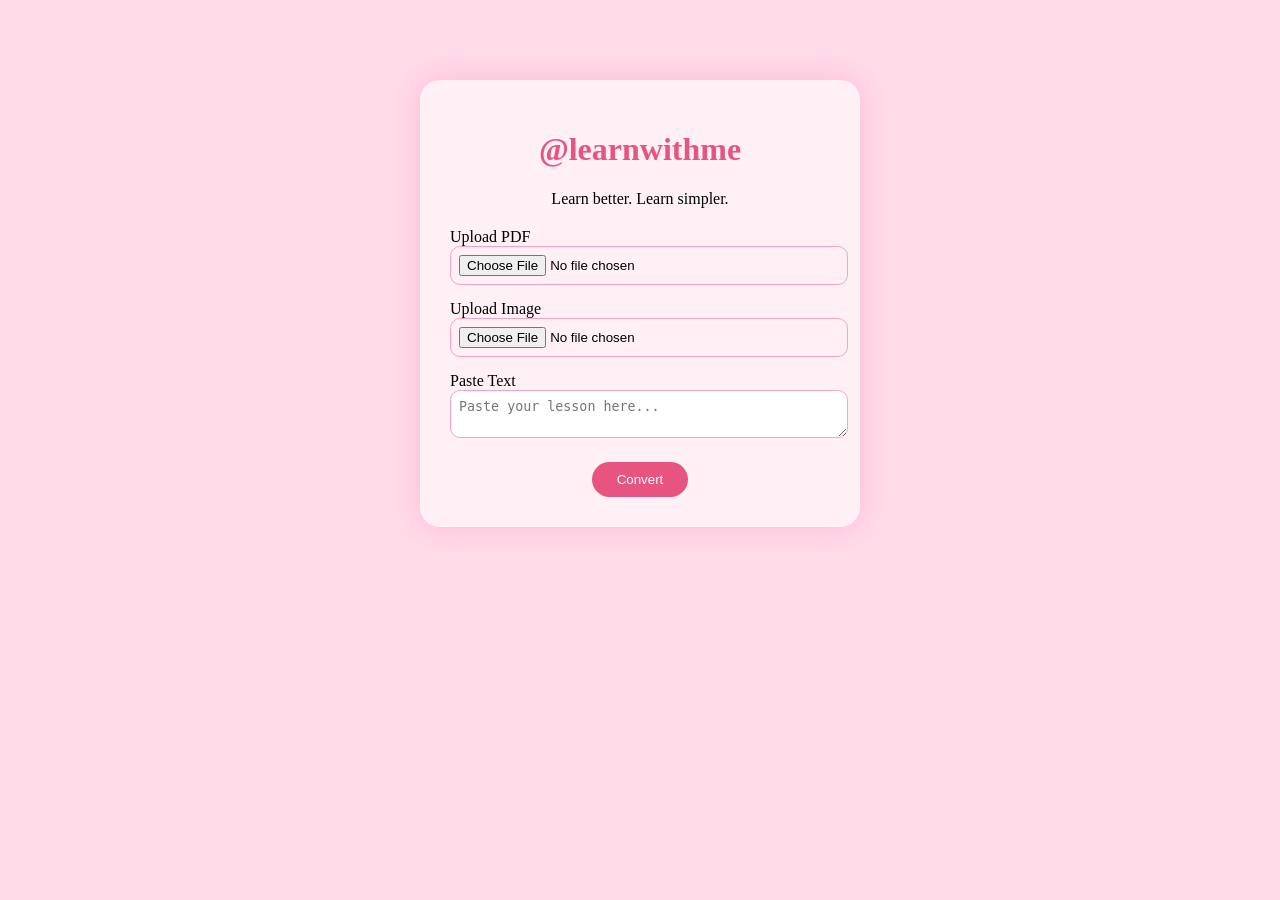
==== templates/index.html @ 1f2ebf05 "Initial commit - Cognivara AI" ====
<!DOCTYPE html>
<html>
<head>
    <title>Learn With Me</title>
    <link rel="stylesheet" href="/static/style.css">
</head>
<body>

<div class="card">
    <h1>@learnwithme</h1>
    <p class="tagline">Learn better. Learn simpler.</p>

    <form method="POST" enctype="multipart/form-data">

        <label>Upload PDF</label>
        <input type="file" name="pdf">

        <label>Upload Image</label>
        <input type="file" name="image">

        <label>Paste Text</label>
        <textarea name="text" placeholder="Paste your lesson here..."></textarea>

        <button type="submit">Convert</button>
    </form>
</div>

</body>
</html>
---- static/style.css ----
body {
    background: #ffdbe8;
    font-family: "Comic Sans MS", cursive;
}

.card {
    width: 380px;
    background: #fff0f5;
    margin: 80px auto;
    padding: 30px;
    border-radius: 20px;
    text-align: center;
    box-shadow: 0 0 30px rgba(255,105,180,0.3);
}

h1 {
    color: #e75480;
}

.tagline {
    margin-bottom: 20px;
}

label {
    display: block;
    text-align: left;
    margin-top: 15px;
}

input, textarea {
    width: 100%;
    padding: 8px;
    border-radius: 10px;
    border: 1px solid #f4a7bb;
}

button {
    margin-top: 20px;
    background: #e75480;
    color: white;
    border: none;
    padding: 10px 25px;
    border-radius: 20px;
    cursor: pointer;
}

.notes {
    width: 70%;
    background: #fff0f5;
    margin: 50px auto;
    padding: 30px;
    border-radius: 20px;
}

.highlight {
    background: #ffd1dc;
    padding: 2px 6px;
    border-radius: 6px;
}
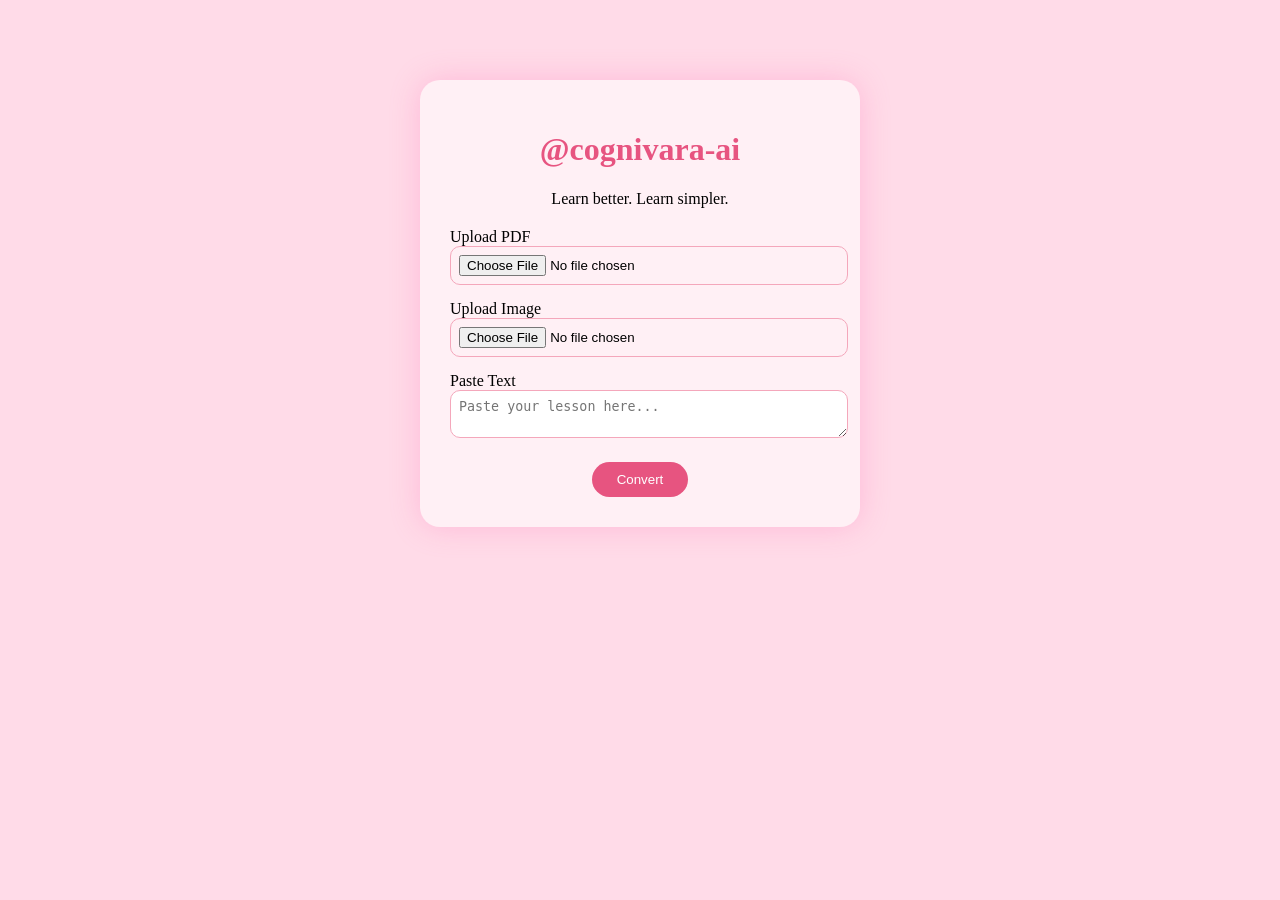
==== commit 354d38d3: "Update requirements and project files" ====
--- a/templates/index.html
+++ b/templates/index.html
@@ -1,13 +1,13 @@
 <!DOCTYPE html>
 <html>
 <head>
-    <title>Learn With Me</title>
+    <title>Cognivara AI</title>
     <link rel="stylesheet" href="/static/style.css">
 </head>
 <body>
 
 <div class="card">
-    <h1>@learnwithme</h1>
+    <h1>@cognivara-ai</h1>
     <p class="tagline">Learn better. Learn simpler.</p>
 
     <form method="POST" enctype="multipart/form-data">
